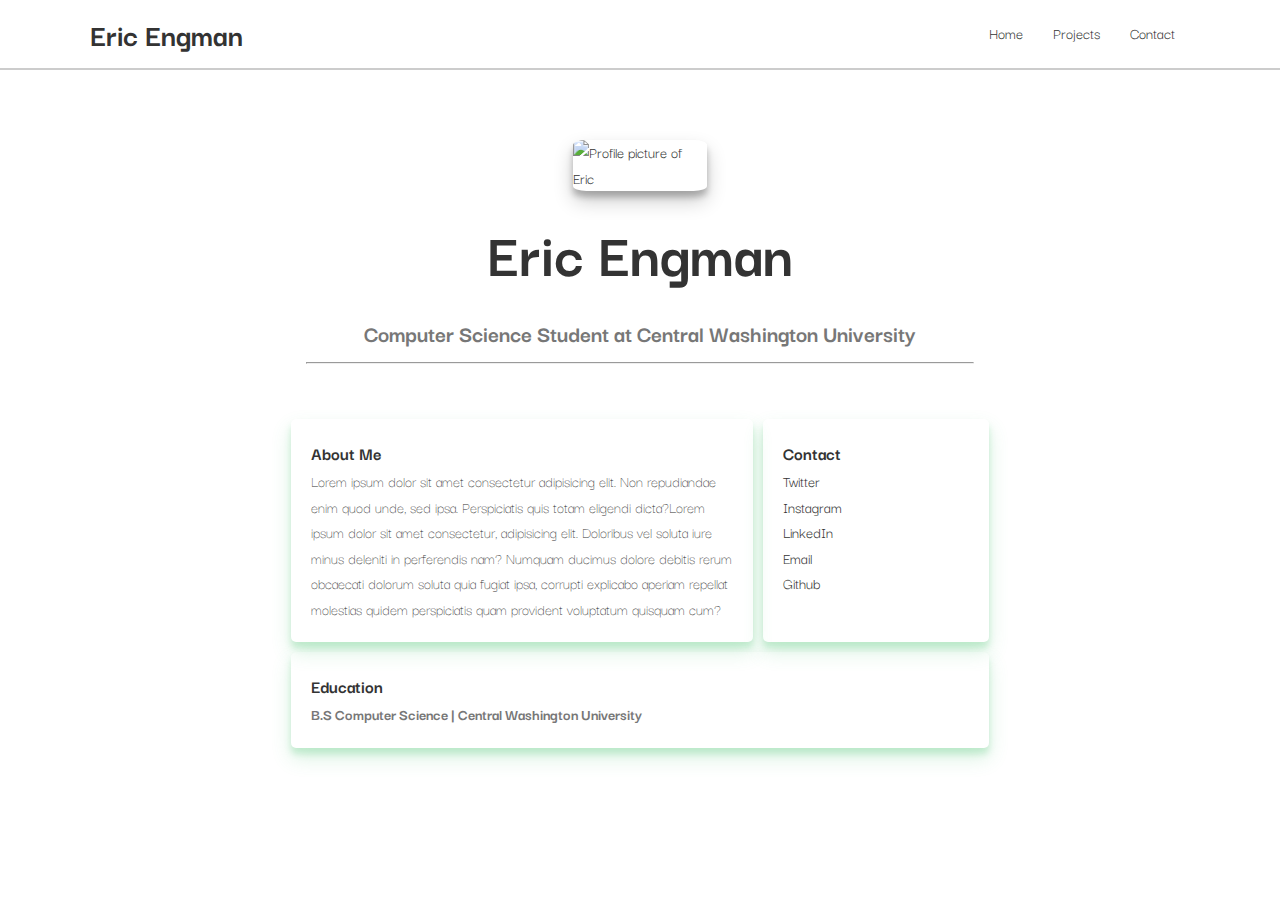
==== home.html @ 40d7d744 "first upload, layouts for home, projects, and contact are done" ====
<!DOCTYPE html>
<html lang="en">
<head>
    <meta charset="UTF-8">
    <meta name="viewport" content="width=device-width, initial-scale=1.0">
    <meta http-equiv="X-UA-Compatible" content="ie=edge">
    <link rel="stylesheet" href="https://cdnjs.cloudflare.com/ajax/libs/font-awesome/5.15.1/css/all.min.css" integrity="sha512-+4zCK9k+qNFUR5X+cKL9EIR+ZOhtIloNl9GIKS57V1MyNsYpYcUrUeQc9vNfzsWfV28IaLL3i96P9sdNyeRssA==" crossorigin="anonymous" />
    <link rel="stylesheet" href="homestyle.css">
    <title>Web</title>
</head>
<body>

    <header>
            <div class="navbar">
                <div class="container flex">
                    <h1>Eric Engman</h1>
                    <nav>
                        <ul>
                            <li class="nav-item"> <a href="home.html">Home </a></li>
                            <li class="nav-item"> <a href="projects.html">Projects </a></li>
                            <li class="nav-item"> <a href="contact.html">Contact </a></li>
                        </ul>
                    </nav>
                </div>
            </div>
            
    </header>

    <main>
        <div class="container banner">
            <img id="#profile" src="Profile.png" alt="Profile picture of Eric">
            <h1 id="title">Eric Engman</h1>
            <h2 class="subtitle">Computer Science Student at Central Washington University</h2>
            <hr>
        </div>

        <div class="main">
            <div id="about" class="card">
                <h3>About Me</h3>
                <p>Lorem ipsum dolor sit amet consectetur adipisicing elit. Non repudiandae enim quod unde, sed ipsa. 
                    Perspiciatis quis totam eligendi dicta?Lorem ipsum dolor sit amet consectetur, adipisicing elit. 
                    Doloribus vel soluta iure minus deleniti in perferendis nam? Numquam ducimus dolore debitis rerum 
                    obcaecati dolorum soluta quia fugiat ipsa, 
                    corrupti explicabo aperiam repellat molestias quidem perspiciatis quam provident voluptatum quisquam cum?
                </p>
            </div>
            <div id="contact" class="card">
                <h3>Contact</h3>
                <ul>
                    <li><i class="fab fa-twitter"></i> <a href="https://twitter.com/chefengm">Twitter</a></li>
                    <li><i class="fab fa-instagram"></i> <a href="https://www.instagram.com/engman.eric/">Instagram</a></li>
                    <li><i class="fab fa-linkedin-in"></i> <a href="https://www.linkedin.com/in/eengman/">LinkedIn</a></li>
                    <li><i class="far fa-envelope"></i> <a href="">Email</a></li>
                    <li><i class="fab fa-github"></i> <a href="">Github</a></li>
                </ul>
            </div>

            <div id="education" class="card">
                <h3>Education</h3>
                <h4 id="sub">B.S Computer Science | Central Washington University</h4>
            </div>
        </div>

    </main>
    
</body>
</html>
---- homestyle.css ----
@import url('https://fonts.googleapis.com/css2?family=Abril+Fatface&display=swap');
@import url('https://fonts.googleapis.com/css2?family=Abril+Fatface&family=Darker+Grotesque:wght@500&display=swap');


*{
    margin: 0;
    padding: 0;
    box-sizing: border-box;
    /*font-family: 'Abril Fatface', cursive;*/
    font-family: 'Darker Grotesque', sans-serif;
}

header{
    position: sticky;
}

/*
img{
    display: block;
    width: 20%;
    margin-left: auto;
    margin-right: auto;
    padding: 0;
    border-radius: 10%;
    box-shadow: 0 10px 20px rgba(0,0,0,0.2), 0 6px 6px rgba(0,0,0,0.23);
    margin-top: 20px;
}
*/


.banner > img{
    display: block;
    width: 20%;
    margin-left: auto;
    margin-right: auto;
    padding: 0;
    /*border: 4px solid #333;*/
    border-radius: 10%;
    box-shadow: 0 10px 20px rgba(0,0,0,0.2), 0 6px 6px rgba(0,0,0,0.23);
    margin-top: 20px;
}


body{
    margin: 0 auto;
    color: #333;
    line-height: 1.6;
}

#title, .subtitle{
    text-align: center;
    margin: 10px;
}

#title{
    font-size: 64px;
}

.subtitle{
    color: #777;
}

#sub{
    color: #777;
}

.main{
    display: grid;
    grid-template-columns: 1fr 1fr 1fr;
    grid-auto-rows: minmax(100px, auto);
    margin: 30px;
}

main{
    width: 60%;
    margin: 0 auto;
}

#about{
    grid-column: 1/3;
    padding: 20px;
    margin: 5px;
}

#contact{
    margin: 5px;
    padding: 20px;
}

#education{
    grid-column: 1/4;
}

.card{
    margin: 5px;
    padding: 20px;
    box-shadow: 0 10px 20px rgba(72, 194, 112, 0.2), 0 6px 6px rgba(72,194,112,0.23);
    border-radius: 5px;
}

.card:hover{
    animation-name: transform;
    animation-duration: 500ms;
    animation-fill-mode: forwards;
}

.project{
    height: 100px;
    overflow: hidden;
}

.project:hover{
    animation-name: increase;
    animation-duration: 1000ms;
    animation-fill-mode: forwards;
    height: auto;
}


ul{
    list-style-type: none;
}

a{
    text-decoration: none;
    color: #333;
}

a:hover{
    border-bottom: 2px solid #333;
}

.navbar{
    background-color: white;
    color: #333;
    height: 70px;
    border-bottom: 2px solid rgba(0,0,0,0.2);
    
    /*box-shadow: 0 10px 20px rgba(0,0,0,0.2), 0 6px 6px rgba(0,0,0,0.23);*/
}

.navbar ul {
    display: flex;
}

.navbar a{
    color: #333;
    padding: 10px;
    margin: 0 5px;
}

.navbar a:hover{
    border-bottom: 2px #333 solid;
}

.navbar .flex{
    justify-content: space-between;
}

.container{
    max-width: 1100px;
    margin: 0 auto;
    overflow: auto;
}

.flex{
    display: flex;
    align-items: center;
    justify-content: center;
    height: 100%;
}

.banner{
    margin: 50px;
    /*border: 2px solid #333;*/
    /*box-shadow: 0 10px 20px rgba(0,0,0,0.2), 0 6px 6px rgba(0,0,0,0.23);*/
}

.projects{
    display: grid;
    grid-template-columns: 1fr;
    /*grid-auto-rows: minmax(100px, auto);*/
}

.project-sub{
    color: #777;
}

.project-details{
    display: grid;
    grid-template-columns: 1fr 1fr 1fr;
    grid-auto-rows: minmax(100px, auto);
    padding: 10px;
}

.project-description{
    grid-column: 1/3;
}

.project-pictures, .project-pictures > img{
    width: 100px;
}

p{
    color: #333;
    font-weight: 100;
}

/*Contact page styling*/
input[type=text], textarea{
    width: 100%;
    padding: 12px;
    border: 1px solid #ccc;
    border-radius: 4px;
    margin-top: 6px;
    margin-bottom: 16px;
    resize: vertical;
}

input[type=submit]{
    background-color: #777;
    color: #333;
    padding: 12px 20px;
    border: none;
    border-radius: 4px;
    cursor: pointer;
}

input[type=submit]:hover{
    background-color: #555;
}

@keyframes transform{
    100%{
        transform: scale(1.05);
    }
}

@keyframes increase{

    0%{
        height: 100px;
    }

    

    100%{
        height: 400px;
    }
}
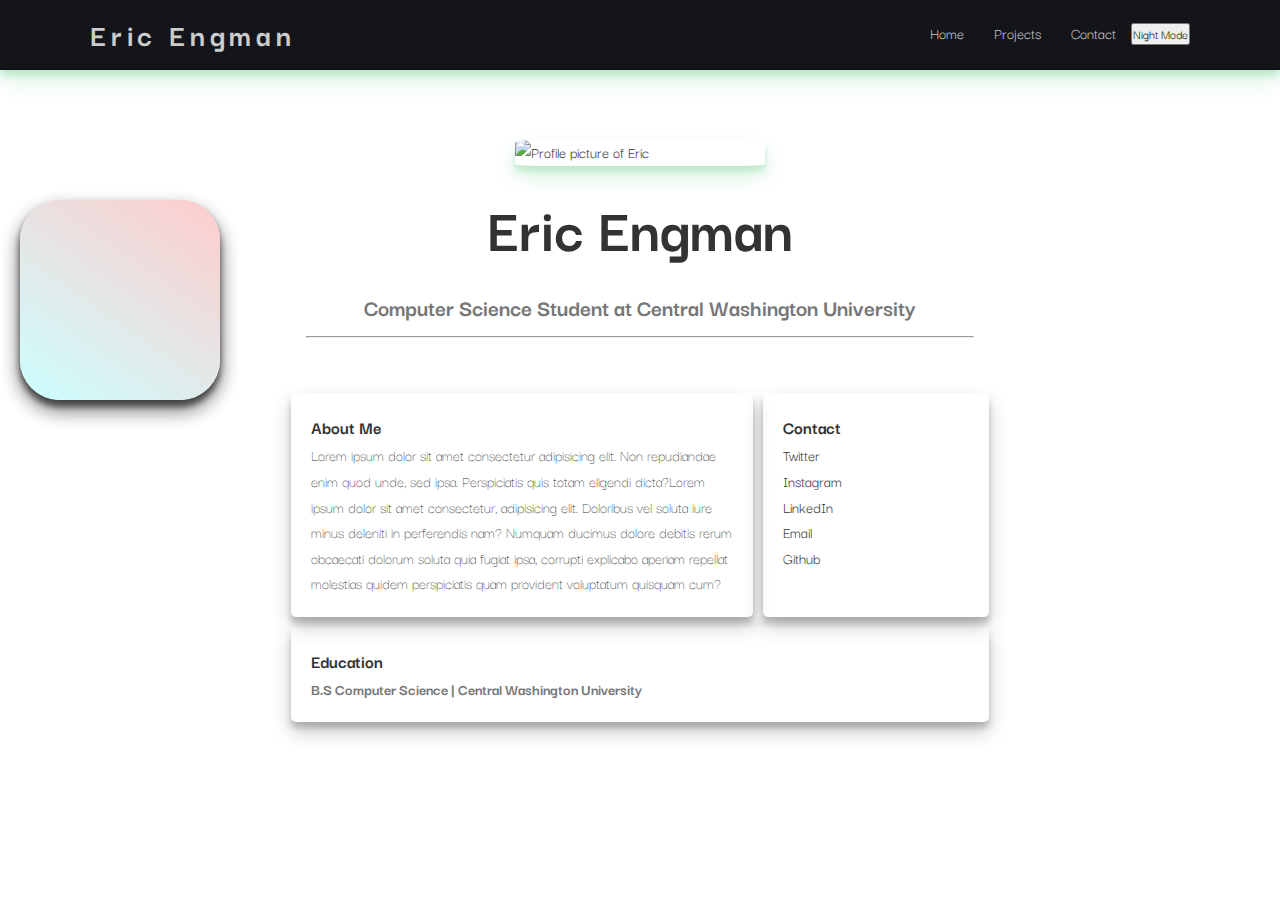
==== commit 14d1f0e3: "Changed color scheme, added background bubbles that float around using CSS animations. Will later be" ====
--- a/home.html
+++ b/home.html
@@ -13,12 +13,13 @@
     <header>
             <div class="navbar">
                 <div class="container flex">
-                    <h1>Eric Engman</h1>
+                    <h1 id="name">Eric Engman</h1>
                     <nav>
                         <ul>
                             <li class="nav-item"> <a href="home.html">Home </a></li>
                             <li class="nav-item"> <a href="projects.html">Projects </a></li>
                             <li class="nav-item"> <a href="contact.html">Contact </a></li>
+                            <li class="nav-item"> <button type="button" onclick="nightMode()">Night Mode</button> </li>
                         </ul>
                     </nav>
                 </div>
@@ -33,6 +34,16 @@
             <h2 class="subtitle">Computer Science Student at Central Washington University</h2>
             <hr>
         </div>
+
+        <div class="rect">
+
+        </div>
+
+        <div class="rect2">
+
+        </div>
+
+        <div class="rect3"></div>
 
         <div class="main">
             <div id="about" class="card">
@@ -62,6 +73,6 @@
         </div>
 
     </main>
-    
+    <script src="project.js"></script>
 </body>
 </html>--- a/homestyle.css
+++ b/homestyle.css
@@ -30,14 +30,22 @@
 
 .banner > img{
     display: block;
-    width: 20%;
+    width: 250px;
     margin-left: auto;
     margin-right: auto;
     padding: 0;
     /*border: 4px solid #333;*/
     border-radius: 10%;
-    box-shadow: 0 10px 20px rgba(0,0,0,0.2), 0 6px 6px rgba(0,0,0,0.23);
+    /*box-shadow: 0 10px 20px rgba(0,0,0,0.2), 0 6px 6px rgba(0,0,0,0.23);*/
     margin-top: 20px;
+    box-shadow: 0 10px 20px rgba(72, 194, 112, 0.2), 0 6px 6px rgba(72,194,112,0.23);
+    
+}
+
+.banner > img:hover{
+    animation-name: corners;
+    animation-duration: 2s;
+    animation-fill-mode: forwards;
 }
 
 
@@ -45,6 +53,11 @@
     margin: 0 auto;
     color: #333;
     line-height: 1.6;
+    background-color: white;
+}
+
+#name{
+    letter-spacing: .15em;
 }
 
 #title, .subtitle{
@@ -69,12 +82,27 @@
     grid-template-columns: 1fr 1fr 1fr;
     grid-auto-rows: minmax(100px, auto);
     margin: 30px;
-}
+    
+}
+
 
 main{
     width: 60%;
     margin: 0 auto;
 }
+
+@media only screen and (max-width: 600px) {
+    main {
+      width: 100%;
+      margin: 0 auto;
+    }
+    .main{
+        display: grid;
+        grid-template-columns: 1fr;
+        grid-auto-rows: minmax(100px, auto);
+        margin: 30px;
+    }
+  }
 
 #about{
     grid-column: 1/3;
@@ -94,8 +122,10 @@
 .card{
     margin: 5px;
     padding: 20px;
-    box-shadow: 0 10px 20px rgba(72, 194, 112, 0.2), 0 6px 6px rgba(72,194,112,0.23);
+    /*box-shadow: 0 10px 20px rgba(72, 194, 112, 0.2), 0 6px 6px rgba(72,194,112,0.23);*/
+    box-shadow: 0 10px 20px rgba(0,0,0,0.2), 0 6px 6px rgba(0,0,0,0.2);
     border-radius: 5px;
+    color: #333;
 }
 
 .card:hover{
@@ -131,11 +161,11 @@
 }
 
 .navbar{
-    background-color: white;
-    color: #333;
+    background-color: rgb(20, 21, 27);
+    color: #ccc;
     height: 70px;
     border-bottom: 2px solid rgba(0,0,0,0.2);
-    
+    box-shadow: 0 10px 20px rgba(72, 194, 112, 0.2), 0 6px 6px rgba(72,194,112,0.23);
     /*box-shadow: 0 10px 20px rgba(0,0,0,0.2), 0 6px 6px rgba(0,0,0,0.23);*/
 }
 
@@ -144,7 +174,7 @@
 }
 
 .navbar a{
-    color: #333;
+    color: #ccc;
     padding: 10px;
     margin: 0 5px;
 }
@@ -230,6 +260,56 @@
     background-color: #555;
 }
 
+/*flying rectangle*/
+.rect{
+    background: linear-gradient(35deg, #ccffff, #ffcccc);
+    box-shadow: 0 10px 20px rgba(0,0,0,0.2), 0 6px 6px rgba(0,0,0,0.23);
+    border-radius: 20%;
+    height: 200px;
+    width: 200px;
+    position: absolute;
+    top: 200px;
+    left: 20px;
+    z-index: -1;
+    animation-name: float;
+    animation-duration: 120s;
+    animation-iteration-count: infinite;
+}
+
+.rect2{
+    
+        background: linear-gradient(35deg, #ccffff, #ffcccc);
+        box-shadow: 0 10px 20px rgba(0,0,0,0.2), 0 6px 6px rgba(0,0,0,0.23);
+        border-radius: 20%;
+        height: 200px;
+        width: 200px;
+        position: absolute;
+        top: 200px;
+        left: 20px;
+        z-index: -1;
+        animation-name: float2;
+        animation-duration: 100s;
+        animation-iteration-count: infinite;
+    
+}
+
+.rect3{
+    background: linear-gradient(35deg, #ccffff, #ffcccc);
+        box-shadow: 0 10px 20px rgba(0,0,0,0.2), 0 6px 6px rgba(0,0,0,0.23);
+        border-radius: 20%;
+        height: 200px;
+        width: 200px;
+        position: absolute;
+        top: 200px;
+        left: 20px;
+        z-index: -1;
+        animation-name: float3;
+        animation-duration: 100s;
+        animation-iteration-count: infinite;
+}
+
+
+
 @keyframes transform{
     100%{
         transform: scale(1.05);
@@ -249,10 +329,77 @@
     }
 }
 
-
-
-
-
-
-
-
+@keyframes float{
+    0%{
+        top: 100px;
+        left: 20px;
+    }
+
+    50%{
+        top:100px;
+        left: 2000px;
+    }
+
+    100%{
+        top: 100px;
+        left: 20px;
+    }
+}
+
+@keyframes float2{
+    0%{
+        top: 500px;
+        left: 20px;
+    }
+
+    50%{
+        top:500px;
+        left: 2000px;
+    }
+
+    100%{
+        top: 500px;
+        left: 20px;
+    }
+}
+
+@keyframes float3{
+    0%{
+        top: 20px;
+        left: 400px;
+    }
+
+    50%{
+        top:1000px;
+        left: 700px;
+    }
+
+    100%{
+        top: 20px;
+        left: 300px;
+    }
+}
+
+@keyframes corners{
+    0%{
+        border-radius: 5%;
+        transform: scale(1);
+    }
+
+    20%{
+        border-radius: 35%;
+    }
+
+    100%{
+        border-radius: 100%;
+        transform: scale(1.1);
+    }
+}
+
+
+
+
+
+
+
+
